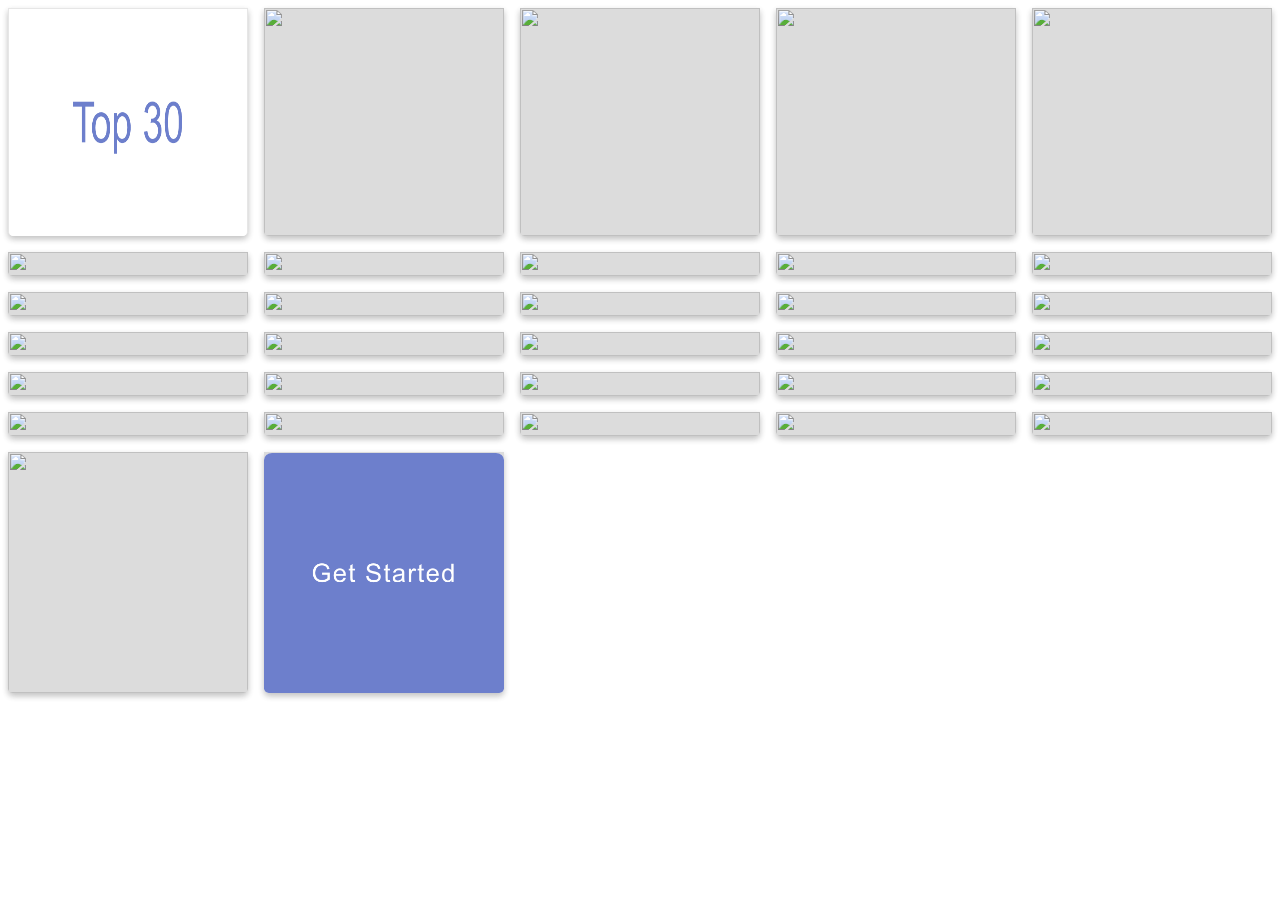
==== index.html @ 7e140d80 "UI for ad page business" ====
<!DOCTYPE html>
<html lang="en">
<head>
  <meta charset="UTF-8">
  <meta name="viewport" content="width=device-width, initial-scale=1.0">
  <title>Document</title>
  <link rel="stylesheet" href="styles.css">
</head>
<body>
  <div class="grid">
    <div class="content first">
      <a href=""><img class="personal_logo" src="imgs/top_30.png"></a>
      <div class="personal_links">
        <div class="nav_links">
          <a class="link link_1" href="">About</a>
          <a class="link link_2" href="">Advertise</a>
        </div>
        <a class="action_link" href=""> Login </a>
      </div>
    </div>
    <div class="content">
      <img class="personal_logo" src="https://cdn.dribbble.com/users/153277/screenshots/3590487/fashion-personal-assistant.png">
    </div>
    <div class="content">
      <img class="personal_logo" src="https://cdn.dribbble.com/users/13906/screenshots/3267684/mad-scientist-chico-dribbble.png">
    </div>
    <div class="content">
      <img class="personal_logo" src="https://cdn.dribbble.com/users/13906/screenshots/3338676/pups.png">
    </div>
    <div class="content">
      <img class="personal_logo" src="https://cdn.dribbble.com/users/3850044/screenshots/14404901/media/7e61c61d4c2bcf4389d426347d7b6b78.jpg">
    </div>
    <div class="content">
      <img class="personal_logo" src="https://cdn.dribbble.com/users/153277/screenshots/3590487/fashion-personal-assistant.png">
    </div>
    <div class="content">
      <img class="personal_logo" src="https://cdn.dribbble.com/users/13906/screenshots/3267684/mad-scientist-chico-dribbble.png">
    </div>
    <div class="content">
      <img class="personal_logo" src="https://cdn.dribbble.com/users/13906/screenshots/3338676/pups.png">
    </div>
    <div class="content">
      <img class="personal_logo" src="https://cdn.dribbble.com/users/3850044/screenshots/14404901/media/7e61c61d4c2bcf4389d426347d7b6b78.jpg">
    </div>
    <div class="content">
      <img class="personal_logo" src="https://cdn.dribbble.com/users/153277/screenshots/3590487/fashion-personal-assistant.png">
    </div>
    <div class="content">
      <img class="personal_logo" src="https://cdn.dribbble.com/users/13906/screenshots/3267684/mad-scientist-chico-dribbble.png">
    </div>
    <div class="content">
      <img class="personal_logo" src="https://cdn.dribbble.com/users/13906/screenshots/3338676/pups.png">
    </div>
    <div class="content">
      <img class="personal_logo" src="https://cdn.dribbble.com/users/3850044/screenshots/14404901/media/7e61c61d4c2bcf4389d426347d7b6b78.jpg">
    </div>
    <div class="content">
      <img class="personal_logo" src="https://cdn.dribbble.com/users/153277/screenshots/3590487/fashion-personal-assistant.png">
    </div>
    <div class="content">
      <img class="personal_logo" src="https://cdn.dribbble.com/users/13906/screenshots/3267684/mad-scientist-chico-dribbble.png">
    </div>
    <div class="content">
      <img class="personal_logo" src="https://cdn.dribbble.com/users/13906/screenshots/3338676/pups.png">
    </div>
    <div class="content">
      <img class="personal_logo" src="https://cdn.dribbble.com/users/3850044/screenshots/14404901/media/7e61c61d4c2bcf4389d426347d7b6b78.jpg">
    </div>
    <div class="content">
      <img class="personal_logo" src="https://cdn.dribbble.com/users/153277/screenshots/3590487/fashion-personal-assistant.png">
    </div>
    <div class="content">
      <img class="personal_logo" src="https://cdn.dribbble.com/users/13906/screenshots/3267684/mad-scientist-chico-dribbble.png">
    </div>
    <div class="content">
      <img class="personal_logo" src="https://cdn.dribbble.com/users/13906/screenshots/3338676/pups.png">
    </div>
    <div class="content">
      <img class="personal_logo" src="https://cdn.dribbble.com/users/3850044/screenshots/14404901/media/7e61c61d4c2bcf4389d426347d7b6b78.jpg">
    </div>
    <div class="content">
      <img class="personal_logo" src="https://cdn.dribbble.com/users/153277/screenshots/3590487/fashion-personal-assistant.png">
    </div>
    <div class="content">
      <img class="personal_logo" src="https://cdn.dribbble.com/users/13906/screenshots/3267684/mad-scientist-chico-dribbble.png">
    </div>
    <div class="content">
      <img class="personal_logo" src="https://cdn.dribbble.com/users/13906/screenshots/3338676/pups.png">
    </div>
    <div class="content">
      <img class="personal_logo" src="https://cdn.dribbble.com/users/3850044/screenshots/14404901/media/7e61c61d4c2bcf4389d426347d7b6b78.jpg">
    </div>
    <div class="content">
      <img class="personal_logo" src="https://cdn.dribbble.com/users/3850044/screenshots/14404901/media/7e61c61d4c2bcf4389d426347d7b6b78.jpg">
    </div>
    <div class="content">
      <img class="personal_logo" src="https://cdn.dribbble.com/users/153277/screenshots/3590487/fashion-personal-assistant.png">
    </div>
    <div class="content">
      <img class="personal_logo" src="https://cdn.dribbble.com/users/13906/screenshots/3267684/mad-scientist-chico-dribbble.png">
    </div>
    <div class="content">
      <img class="personal_logo" src="https://cdn.dribbble.com/users/13906/screenshots/3338676/pups.png">
    </div>
    <div class="content">
      <img class="personal_logo" src="https://cdn.dribbble.com/users/3850044/screenshots/14404901/media/7e61c61d4c2bcf4389d426347d7b6b78.jpg">
    </div>
    <div class="content">
      <img class="personal_logo" src="https://cdn.dribbble.com/users/3850044/screenshots/14404901/media/7e61c61d4c2bcf4389d426347d7b6b78.jpg">
    </div>
    <div class="content last">
      <div class="personal_links">
        <a href=""><img class="personal_logo" src="imgs/top30_get_started.png"></a>
      </div>
    </div>
  </div>
</body>
</html>
---- styles.css ----
body {
  letter-spacing: .03em;
}

.grid {
  display: grid;
  grid-template-columns: repeat(auto-fill, minmax(200px, 1fr));
  grid-gap: 1rem;
}

.content {
  background: gainsboro;
  overflow: hidden;
  border-bottom-left-radius: .3em;
  border-bottom-right-radius: .3em;

  box-shadow: 0 3px 6px rgba(0,0,0,0.16), 0 3px 6px rgba(0,0,0,0.1);
}
.first {
  background-color: white;
  border-top: 1px solid #e6e6e6;
    border-left: 1px solid #e6e6e6;
    border-right: 1px solid #e6e6e6;
}

.content::before {
  content: "";
  display: block;
}

.first::before {
  content: "";
  padding-bottom: 0;
  display: block;
}

.personal_logo {
  height: 100%;
  width: 100%;
  overflow: hidden;
  display: block;
}

.first.personal_logo {
  height: 60%;
  width: 100%;
  overflow: hidden;
}

.last.personal_logo {
  height: 100%;
  width: 100%;
  overflow: hidden;
}


.personal_links {
  overflow: auto;
  border-top: 1px solid gainsboro;
  background-color: white;
  width: 100%;
  border-top-left-radius: .5em;
  border-top-right-radius: .5em;
}


.nav_links {
  overflow: auto;
  text-align: center;
}



.link {
  font-size: 1.1em;
  text-decoration: none;
  padding: .3em 0;
}



.link_1 {
  overflow: auto;
  color: #6d7fcc;
  padding: .5 em .7em;
}

.link_2 {
  overflow: auto;
  color: #6d7fcc;
  padding: .3em .5em;
}

.action_link {
  margin-top: .4em;
  text-align: center; 
  display: block;
  padding: 1em .5em;
  background-color: #6d7fcc;
  color: white;
  text-decoration: none;
}

.get_started {
  text-align: center;
  vertical-align: middle;
  line-height: 90px;
}
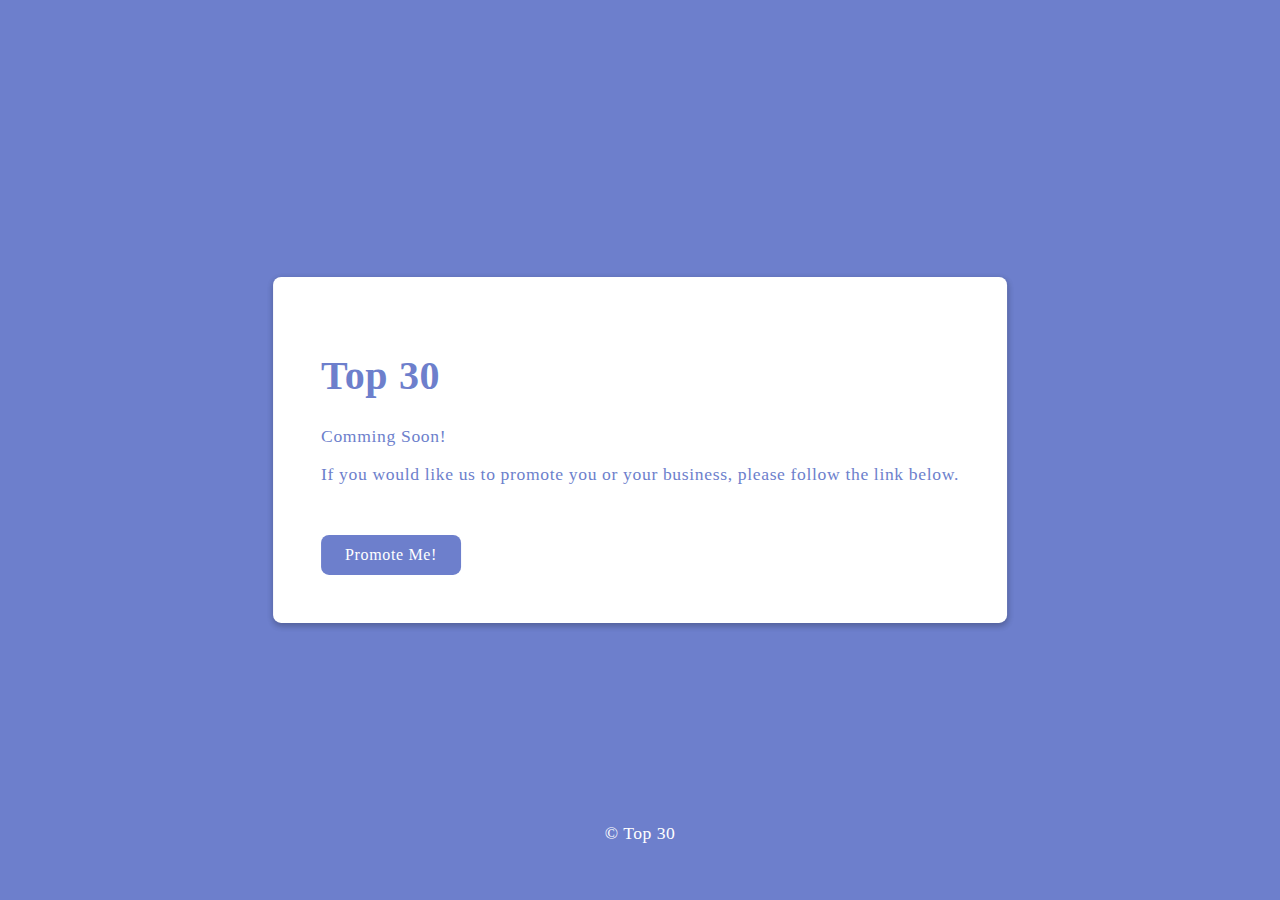
==== commit c806e99b: "finishing up placeholder site" ====
--- a/index.html
+++ b/index.html
@@ -3,116 +3,21 @@
 <head>
   <meta charset="UTF-8">
   <meta name="viewport" content="width=device-width, initial-scale=1.0">
-  <title>Document</title>
+  <title>Top 30</title>
   <link rel="stylesheet" href="styles.css">
 </head>
 <body>
-  <div class="grid">
-    <div class="content first">
-      <a href=""><img class="personal_logo" src="imgs/top_30.png"></a>
-      <div class="personal_links">
-        <div class="nav_links">
-          <a class="link link_1" href="">About</a>
-          <a class="link link_2" href="">Advertise</a>
-        </div>
-        <a class="action_link" href=""> Login </a>
-      </div>
+  <div class="full-page-bg">
+    <div class="temp_content">
+      <h1 class="promo-title"> Top 30 </h1>
+      <p class="promo-text"> Comming Soon! </p>
+      <p class="promo-text"> If you would like us to promote you or your business, please follow the link below.</p>
+
+      <a class="promote-me" href="https://forms.gle/U7ag53uYrs41WRg99" target="_blank">Promote Me!</a>
     </div>
-    <div class="content">
-      <img class="personal_logo" src="https://cdn.dribbble.com/users/153277/screenshots/3590487/fashion-personal-assistant.png">
-    </div>
-    <div class="content">
-      <img class="personal_logo" src="https://cdn.dribbble.com/users/13906/screenshots/3267684/mad-scientist-chico-dribbble.png">
-    </div>
-    <div class="content">
-      <img class="personal_logo" src="https://cdn.dribbble.com/users/13906/screenshots/3338676/pups.png">
-    </div>
-    <div class="content">
-      <img class="personal_logo" src="https://cdn.dribbble.com/users/3850044/screenshots/14404901/media/7e61c61d4c2bcf4389d426347d7b6b78.jpg">
-    </div>
-    <div class="content">
-      <img class="personal_logo" src="https://cdn.dribbble.com/users/153277/screenshots/3590487/fashion-personal-assistant.png">
-    </div>
-    <div class="content">
-      <img class="personal_logo" src="https://cdn.dribbble.com/users/13906/screenshots/3267684/mad-scientist-chico-dribbble.png">
-    </div>
-    <div class="content">
-      <img class="personal_logo" src="https://cdn.dribbble.com/users/13906/screenshots/3338676/pups.png">
-    </div>
-    <div class="content">
-      <img class="personal_logo" src="https://cdn.dribbble.com/users/3850044/screenshots/14404901/media/7e61c61d4c2bcf4389d426347d7b6b78.jpg">
-    </div>
-    <div class="content">
-      <img class="personal_logo" src="https://cdn.dribbble.com/users/153277/screenshots/3590487/fashion-personal-assistant.png">
-    </div>
-    <div class="content">
-      <img class="personal_logo" src="https://cdn.dribbble.com/users/13906/screenshots/3267684/mad-scientist-chico-dribbble.png">
-    </div>
-    <div class="content">
-      <img class="personal_logo" src="https://cdn.dribbble.com/users/13906/screenshots/3338676/pups.png">
-    </div>
-    <div class="content">
-      <img class="personal_logo" src="https://cdn.dribbble.com/users/3850044/screenshots/14404901/media/7e61c61d4c2bcf4389d426347d7b6b78.jpg">
-    </div>
-    <div class="content">
-      <img class="personal_logo" src="https://cdn.dribbble.com/users/153277/screenshots/3590487/fashion-personal-assistant.png">
-    </div>
-    <div class="content">
-      <img class="personal_logo" src="https://cdn.dribbble.com/users/13906/screenshots/3267684/mad-scientist-chico-dribbble.png">
-    </div>
-    <div class="content">
-      <img class="personal_logo" src="https://cdn.dribbble.com/users/13906/screenshots/3338676/pups.png">
-    </div>
-    <div class="content">
-      <img class="personal_logo" src="https://cdn.dribbble.com/users/3850044/screenshots/14404901/media/7e61c61d4c2bcf4389d426347d7b6b78.jpg">
-    </div>
-    <div class="content">
-      <img class="personal_logo" src="https://cdn.dribbble.com/users/153277/screenshots/3590487/fashion-personal-assistant.png">
-    </div>
-    <div class="content">
-      <img class="personal_logo" src="https://cdn.dribbble.com/users/13906/screenshots/3267684/mad-scientist-chico-dribbble.png">
-    </div>
-    <div class="content">
-      <img class="personal_logo" src="https://cdn.dribbble.com/users/13906/screenshots/3338676/pups.png">
-    </div>
-    <div class="content">
-      <img class="personal_logo" src="https://cdn.dribbble.com/users/3850044/screenshots/14404901/media/7e61c61d4c2bcf4389d426347d7b6b78.jpg">
-    </div>
-    <div class="content">
-      <img class="personal_logo" src="https://cdn.dribbble.com/users/153277/screenshots/3590487/fashion-personal-assistant.png">
-    </div>
-    <div class="content">
-      <img class="personal_logo" src="https://cdn.dribbble.com/users/13906/screenshots/3267684/mad-scientist-chico-dribbble.png">
-    </div>
-    <div class="content">
-      <img class="personal_logo" src="https://cdn.dribbble.com/users/13906/screenshots/3338676/pups.png">
-    </div>
-    <div class="content">
-      <img class="personal_logo" src="https://cdn.dribbble.com/users/3850044/screenshots/14404901/media/7e61c61d4c2bcf4389d426347d7b6b78.jpg">
-    </div>
-    <div class="content">
-      <img class="personal_logo" src="https://cdn.dribbble.com/users/3850044/screenshots/14404901/media/7e61c61d4c2bcf4389d426347d7b6b78.jpg">
-    </div>
-    <div class="content">
-      <img class="personal_logo" src="https://cdn.dribbble.com/users/153277/screenshots/3590487/fashion-personal-assistant.png">
-    </div>
-    <div class="content">
-      <img class="personal_logo" src="https://cdn.dribbble.com/users/13906/screenshots/3267684/mad-scientist-chico-dribbble.png">
-    </div>
-    <div class="content">
-      <img class="personal_logo" src="https://cdn.dribbble.com/users/13906/screenshots/3338676/pups.png">
-    </div>
-    <div class="content">
-      <img class="personal_logo" src="https://cdn.dribbble.com/users/3850044/screenshots/14404901/media/7e61c61d4c2bcf4389d426347d7b6b78.jpg">
-    </div>
-    <div class="content">
-      <img class="personal_logo" src="https://cdn.dribbble.com/users/3850044/screenshots/14404901/media/7e61c61d4c2bcf4389d426347d7b6b78.jpg">
-    </div>
-    <div class="content last">
-      <div class="personal_links">
-        <a href=""><img class="personal_logo" src="imgs/top30_get_started.png"></a>
-      </div>
-    </div>
+  </div>
+  <div class="footer">
+    <p> © Top 30 </p>
   </div>
 </body>
 </html>--- a/styles.css
+++ b/styles.css
@@ -1,5 +1,15 @@
+.strip_color {
+  background-color: #6d7fcc;
+  height: 3px;
+}
 body {
   letter-spacing: .03em;
+  margin: 0;
+  background-color: #6d7fcc;
+}
+
+.site {
+  margin: 8px;
 }
 
 .grid {
@@ -39,18 +49,21 @@
   width: 100%;
   overflow: hidden;
   display: block;
+  object-fit: cover;
 }
 
 .first.personal_logo {
   height: 60%;
   width: 100%;
   overflow: hidden;
+  object-fit: fill;
 }
 
 .last.personal_logo {
   height: 100%;
   width: 100%;
   overflow: hidden;
+  object-fit: fill;
 }
 
 
@@ -67,6 +80,7 @@
 .nav_links {
   overflow: auto;
   text-align: center;
+  padding: .3em;
 }
 
 
@@ -82,17 +96,16 @@
 .link_1 {
   overflow: auto;
   color: #6d7fcc;
-  padding: .5 em .7em;
+  padding: .5em 1em;
 }
 
 .link_2 {
   overflow: auto;
   color: #6d7fcc;
-  padding: .3em .5em;
+  padding: .5em 1em;
 }
 
 .action_link {
-  margin-top: .4em;
   text-align: center; 
   display: block;
   padding: 1em .5em;
@@ -106,3 +119,60 @@
   vertical-align: middle;
   line-height: 90px;
 }
+
+
+
+/* Coming Soon! */
+
+.full-page-bg {
+  background-color: #6d7fcc;
+  position: absolute;
+  letter-spacing: .04em;
+  top: 0; right: 0; bottom: 0; left: 0;
+}
+
+h1 {
+  font-size: 2em;
+}
+
+.temp_content {
+  position: absolute;
+  top: 50%;
+  left: 50%;
+  margin-right: -50%;
+  transform: translate(-50%, -50%);
+  color: #6d7fcc;
+  background-color: white;
+  padding: 3em;
+  border-radius: .5em;
+  box-shadow: 0 3px 6px rgba(0,0,0,0.16), 0 3px 6px rgba(0,0,0,0.1);
+}
+
+.promote-me {
+  text-decoration: none;
+  color: white;
+  background-color: #6d7fcc;
+  padding: .7em 1.5em;
+  border-radius: .5em;
+  margin-top: 2em;
+  display: inline-block;
+}
+
+.promo-title {
+  font-size: 2.5em;
+}
+
+.promo-text {
+  font-size: 1.1em;
+}
+
+.footer {
+  position: absolute;
+  bottom: 10px;
+  text-align: center;
+  margin-right: -50%;
+  left: 50%;
+  transform: translate(-50%, -50%);
+  color: white;
+  font-size: 1.1em;
+}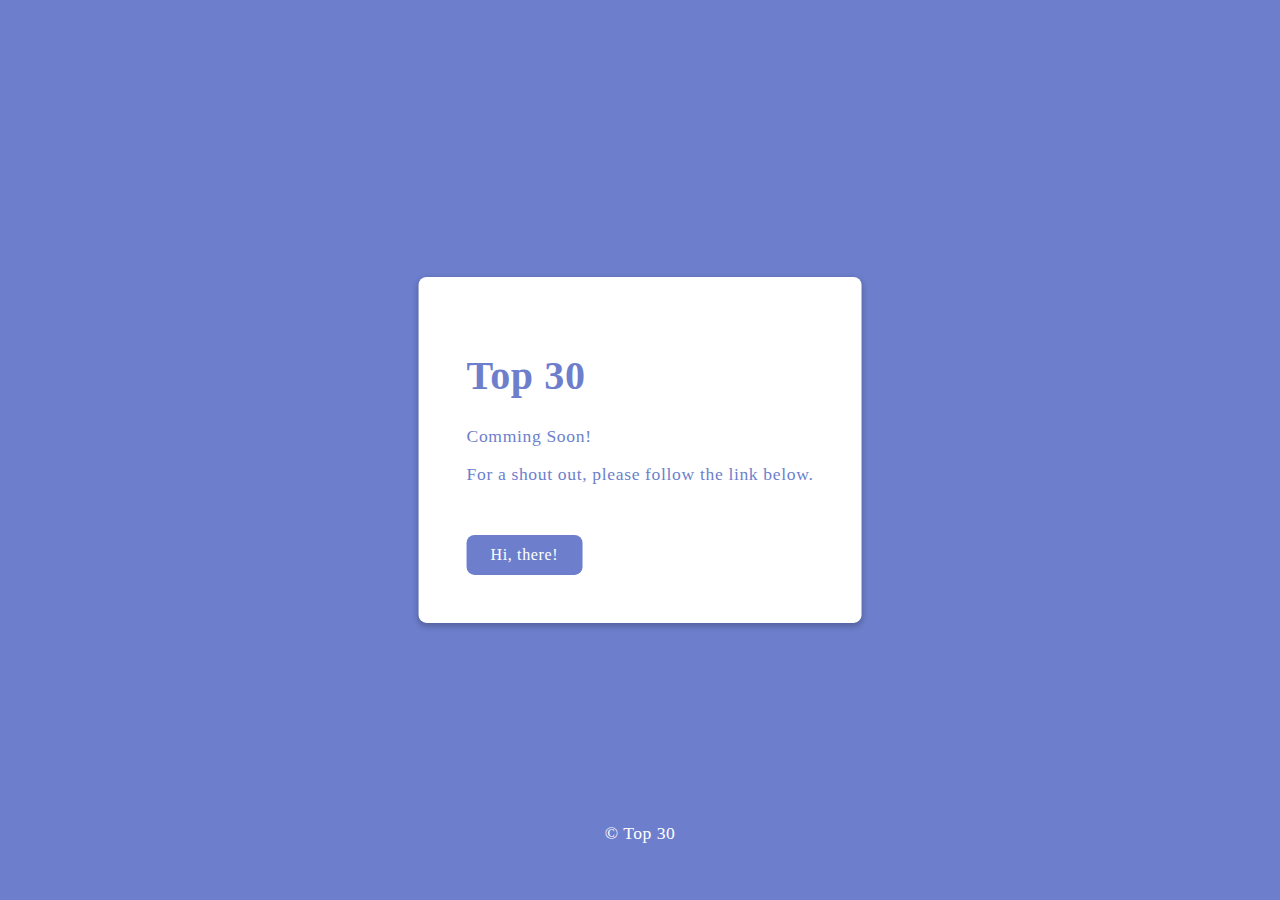
==== commit dcea94c4: "shout outs is the terminology" ====
--- a/index.html
+++ b/index.html
@@ -11,9 +11,9 @@
     <div class="temp_content">
       <h1 class="promo-title"> Top 30 </h1>
       <p class="promo-text"> Comming Soon! </p>
-      <p class="promo-text"> If you would like us to promote you or your business, please follow the link below.</p>
+      <p class="promo-text"> For a shout out, please follow the link below.</p>
 
-      <a class="promote-me" href="https://forms.gle/U7ag53uYrs41WRg99" target="_blank">Promote Me!</a>
+      <a class="promote-me" href="https://forms.gle/U7ag53uYrs41WRg99" target="_blank">Hi, there!</a>
     </div>
   </div>
   <div class="footer">
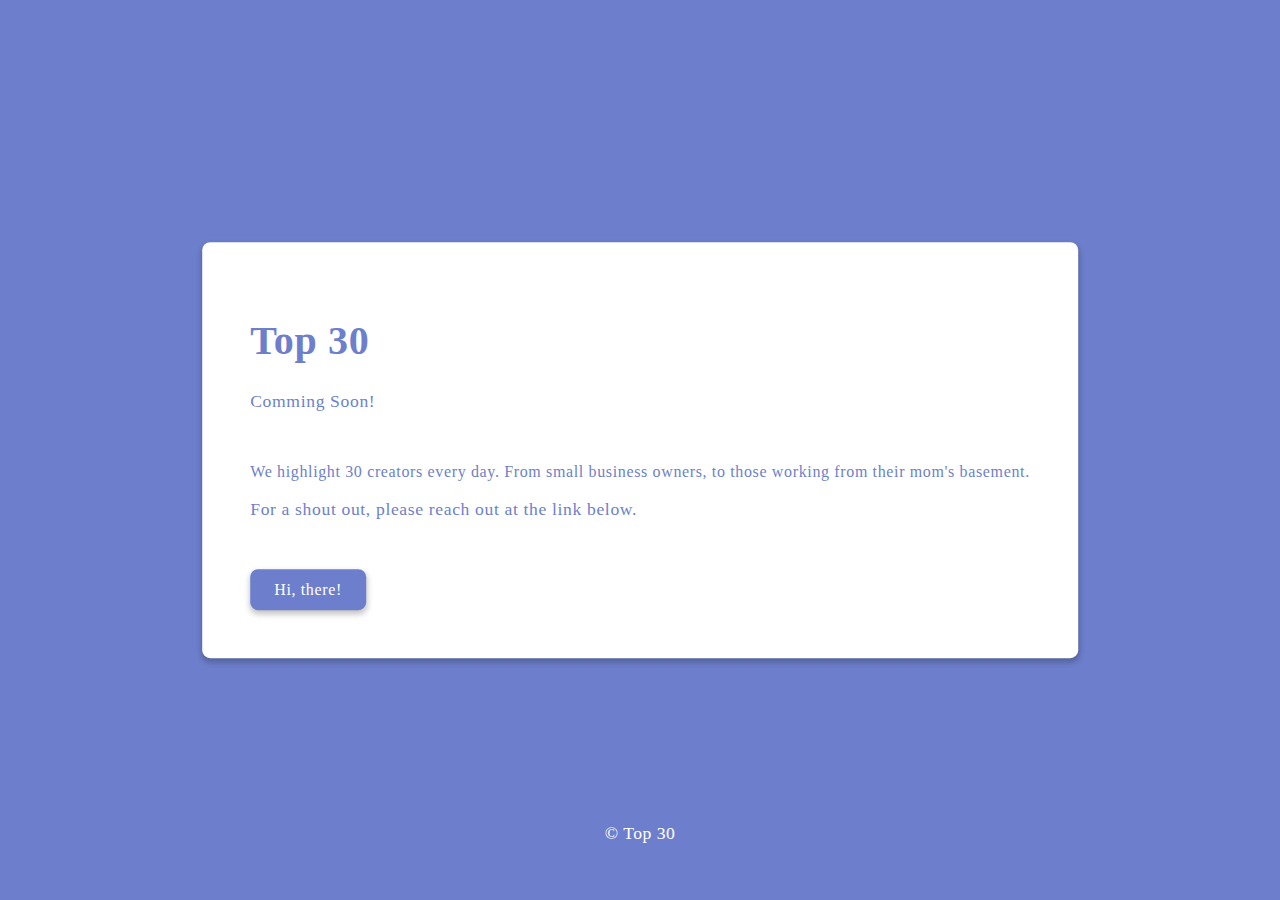
==== commit 0260ff44: "finishing touches on coming-soon banner" ====
--- a/index.html
+++ b/index.html
@@ -11,7 +11,9 @@
     <div class="temp_content">
       <h1 class="promo-title"> Top 30 </h1>
       <p class="promo-text"> Comming Soon! </p>
-      <p class="promo-text"> For a shout out, please follow the link below.</p>
+      <br>
+      <p class="tag-line">We highlight 30 creators every day. From small business owners, to those working from their mom's basement.</p>
+      <p class="promo-text"> For a shout out, please reach out at the link below.</p>
 
       <a class="promote-me" href="https://forms.gle/U7ag53uYrs41WRg99" target="_blank">Hi, there!</a>
     </div>
--- a/styles.css
+++ b/styles.css
@@ -156,6 +156,7 @@
   border-radius: .5em;
   margin-top: 2em;
   display: inline-block;
+  box-shadow: 0 3px 6px rgba(0,0,0,0.16), 0 3px 6px rgba(0,0,0,0.1);
 }
 
 .promo-title {
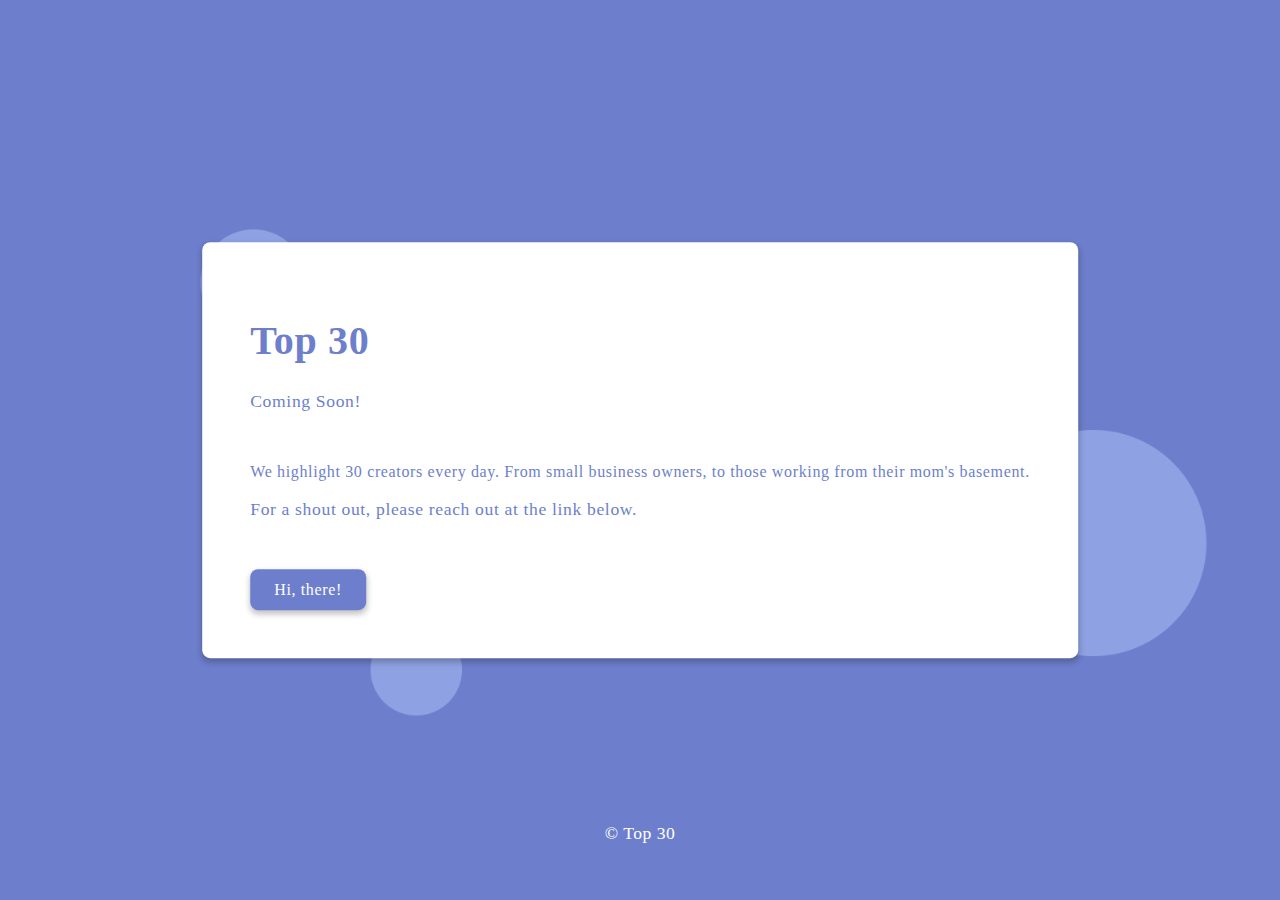
==== commit 61a05a2d: "added background opaque image" ====
--- a/index.html
+++ b/index.html
@@ -10,7 +10,7 @@
   <div class="full-page-bg">
     <div class="temp_content">
       <h1 class="promo-title"> Top 30 </h1>
-      <p class="promo-text"> Comming Soon! </p>
+      <p class="promo-text"> Coming Soon! </p>
       <br>
       <p class="tag-line">We highlight 30 creators every day. From small business owners, to those working from their mom's basement.</p>
       <p class="promo-text"> For a shout out, please reach out at the link below.</p>
--- a/styles.css
+++ b/styles.css
@@ -129,6 +129,9 @@
   position: absolute;
   letter-spacing: .04em;
   top: 0; right: 0; bottom: 0; left: 0;
+  background-image: url('imgs/background-image.png');
+  background-size: cover;
+  background-blend-mode: screen;
 }
 
 h1 {
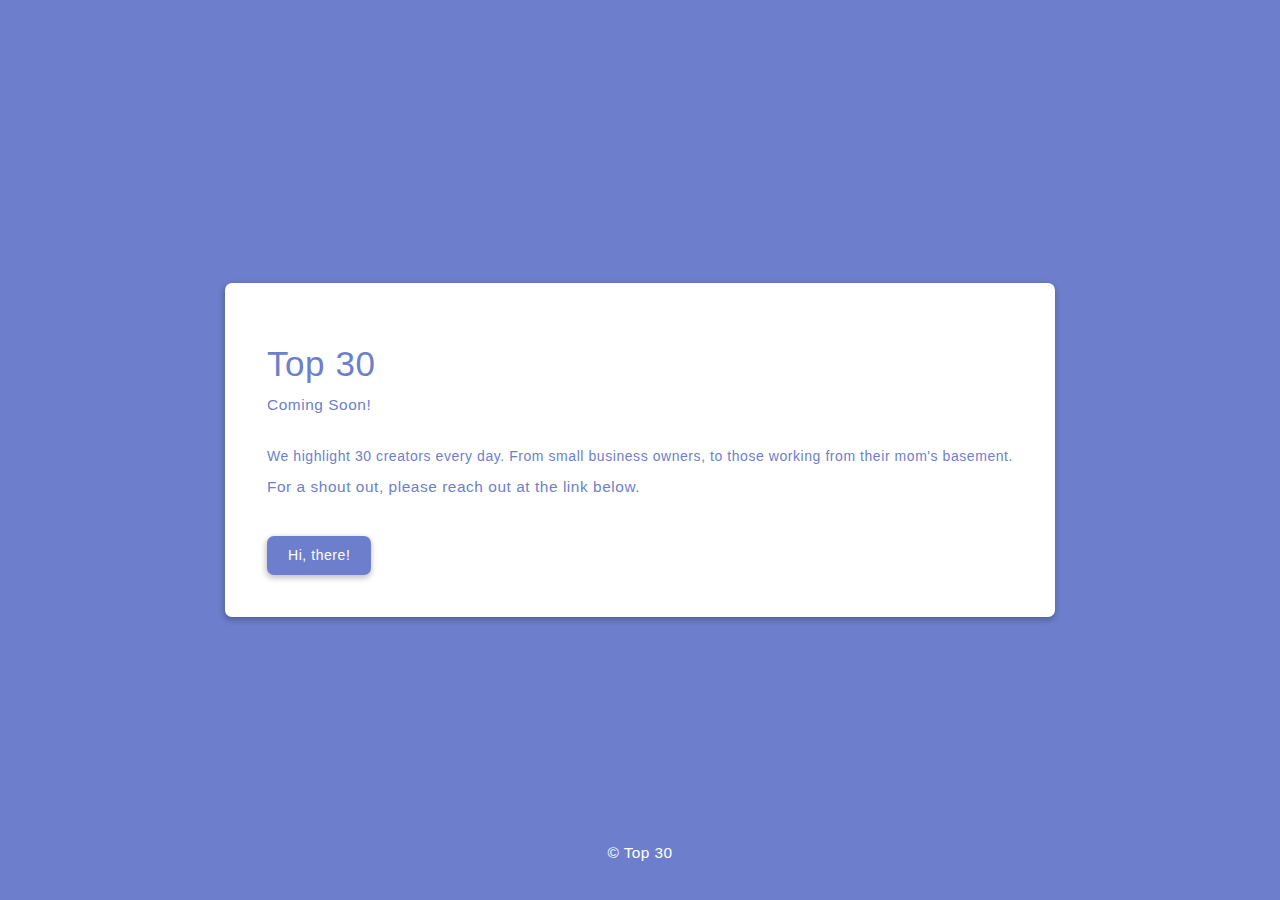
==== commit aecbe58c: "site ui is complete, need to add user login" ====
--- a/index.html
+++ b/index.html
@@ -5,6 +5,9 @@
   <meta name="viewport" content="width=device-width, initial-scale=1.0">
   <title>Top 30</title>
   <link rel="stylesheet" href="styles.css">
+  <link rel="stylesheet" href="https://maxcdn.bootstrapcdn.com/bootstrap/3.4.1/css/bootstrap.min.css">
+  <script src="https://ajax.googleapis.com/ajax/libs/jquery/3.5.1/jquery.min.js"></script>
+  <script src="https://maxcdn.bootstrapcdn.com/bootstrap/3.4.1/js/bootstrap.min.js"></script>
 </head>
 <body>
   <div class="full-page-bg">
@@ -15,7 +18,7 @@
       <p class="tag-line">We highlight 30 creators every day. From small business owners, to those working from their mom's basement.</p>
       <p class="promo-text"> For a shout out, please reach out at the link below.</p>
 
-      <a class="promote-me" href="https://forms.gle/U7ag53uYrs41WRg99" target="_blank">Hi, there!</a>
+      <a class="promote-me remove-bootstrap-css" href="https://forms.gle/U7ag53uYrs41WRg99" target="_blank">Hi, there!</a>
     </div>
   </div>
   <div class="footer">
--- a/styles.css
+++ b/styles.css
@@ -4,8 +4,11 @@
 }
 body {
   letter-spacing: .03em;
-  margin: 0;
-  background-color: #6d7fcc;
+  margin: 8px !important;
+  background-color: #6d7fcc !important;
+  background-image: url('imgs/background-image.png');
+  background-size: cover;
+  background-blend-mode: screen;
 }
 
 .site {
@@ -26,6 +29,17 @@
 
   box-shadow: 0 3px 6px rgba(0,0,0,0.16), 0 3px 6px rgba(0,0,0,0.1);
 }
+
+.last {
+  border-radius: .5em;
+  border: 1px solid gainsboro;
+  transition: all ease-out .3s;
+}
+
+.last:hover {
+  border: 3px solid white;
+}
+
 .first {
   background-color: white;
   border-top: 1px solid #e6e6e6;
@@ -69,7 +83,6 @@
 
 .personal_links {
   overflow: auto;
-  border-top: 1px solid gainsboro;
   background-color: white;
   width: 100%;
   border-top-left-radius: .5em;
@@ -81,6 +94,7 @@
   overflow: auto;
   text-align: center;
   padding: .3em;
+  background-color: #6d7fcc;
 }
 
 
@@ -88,21 +102,20 @@
 .link {
   font-size: 1.1em;
   text-decoration: none;
-  padding: .3em 0;
+  padding: .1em 0;
+  color: white;
 }
 
 
 
 .link_1 {
   overflow: auto;
-  color: #6d7fcc;
-  padding: .5em 1em;
+  padding: .1em 1em;
 }
 
 .link_2 {
   overflow: auto;
-  color: #6d7fcc;
-  padding: .5em 1em;
+  padding: .1em 1em;
 }
 
 .action_link {
@@ -129,9 +142,7 @@
   position: absolute;
   letter-spacing: .04em;
   top: 0; right: 0; bottom: 0; left: 0;
-  background-image: url('imgs/background-image.png');
-  background-size: cover;
-  background-blend-mode: screen;
+  
 }
 
 h1 {
@@ -179,4 +190,14 @@
   transform: translate(-50%, -50%);
   color: white;
   font-size: 1.1em;
+}
+
+.enlarged-promo-image {
+  width: 100%;
+  height: 100%;
+}
+
+.remove-bootstrap-css:hover {
+  color: white;
+  text-decoration: none;
 }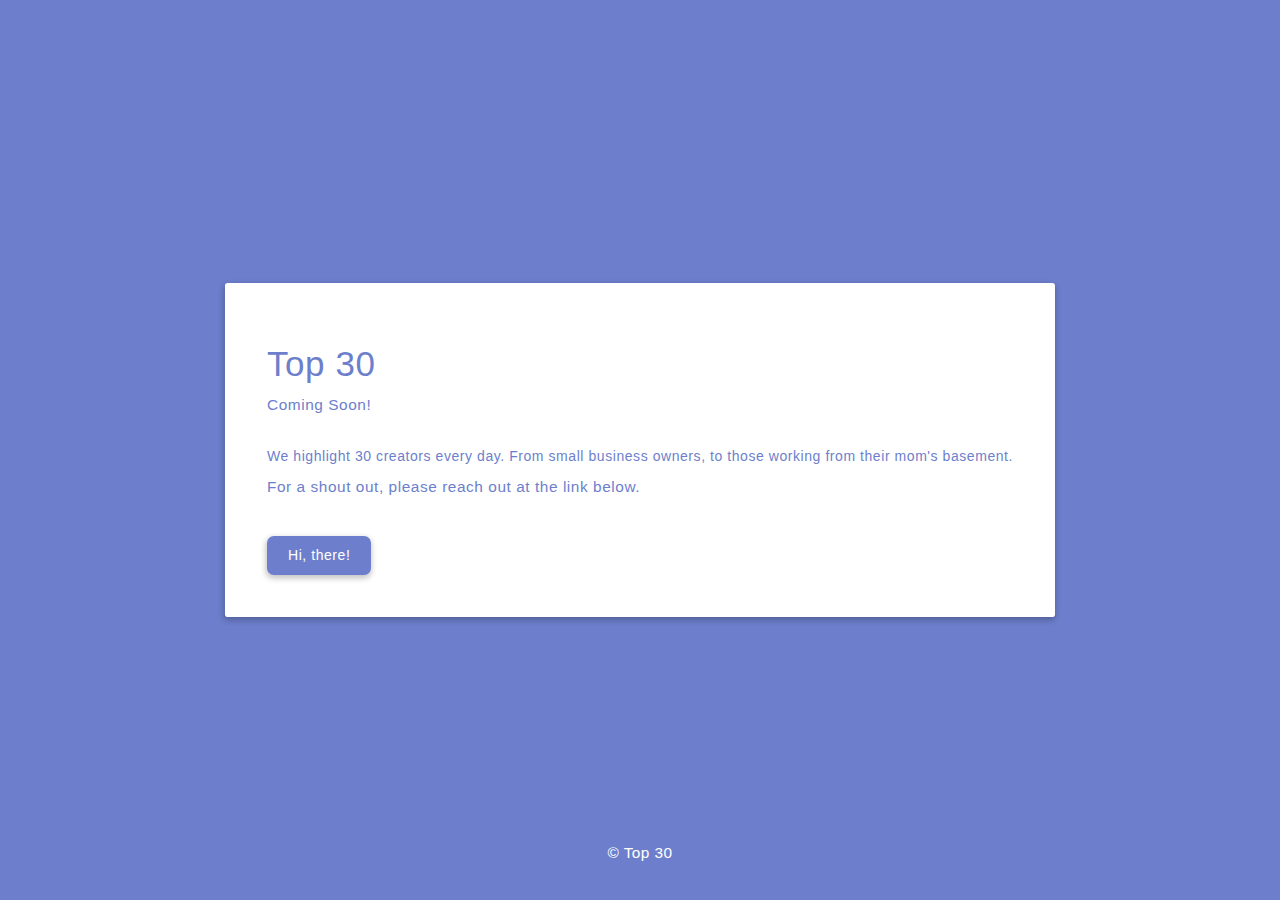
==== commit 3a3cc8a6: "update favicon" ====
--- a/index.html
+++ b/index.html
@@ -5,6 +5,7 @@
   <meta name="viewport" content="width=device-width, initial-scale=1.0">
   <title>Top 30</title>
   <link rel="stylesheet" href="styles.css">
+  <link rel="icon" type="image/png" href="imgs/top_30_favicon_logo.png"/>
   <link rel="stylesheet" href="https://maxcdn.bootstrapcdn.com/bootstrap/3.4.1/css/bootstrap.min.css">
   <script src="https://ajax.googleapis.com/ajax/libs/jquery/3.5.1/jquery.min.js"></script>
   <script src="https://maxcdn.bootstrapcdn.com/bootstrap/3.4.1/js/bootstrap.min.js"></script>
@@ -25,4 +26,4 @@
     <p> © Top 30 </p>
   </div>
 </body>
-</html>+</html>
--- a/styles.css
+++ b/styles.css
@@ -1,10 +1,33 @@
-.strip_color {
-  background-color: #6d7fcc;
-  height: 3px;
-}
+/* scrollbar0 */
+
+
+
+::-webkit-scrollbar {
+  width: 8px; /* 1px wider than Lion. */
+  /* This is more usable for users trying to click it. */
+  background-color: rgba(0,0,0,0);
+  -webkit-border-radius: 100px;
+}
+/* hover effect for both scrollbar area, and scrollbar 'thumb' */
+::-webkit-scrollbar:hover {
+  background-color: rgba(0, 0, 0, 0.09);
+}
+
+/* The scrollbar 'thumb' ...that marque oval shape in a scrollbar */
+::-webkit-scrollbar-thumb:vertical {
+  /* This is the EXACT color of Mac OS scrollbars. 
+     Yes, I pulled out digital color meter */
+  background: rgba(0,0,0,0.3);
+  -webkit-border-radius: 100px;
+}
+::-webkit-scrollbar-thumb:vertical:active {
+  background: rgba(0,0,0,0.61); /* Some darker color when you click it */
+  -webkit-border-radius: 100px;
+}
+
 body {
   letter-spacing: .03em;
-  margin: 8px !important;
+  margin: 12px 0 !important;
   background-color: #6d7fcc !important;
   background-image: url('imgs/background-image.png');
   background-size: cover;
@@ -42,9 +65,6 @@
 
 .first {
   background-color: white;
-  border-top: 1px solid #e6e6e6;
-    border-left: 1px solid #e6e6e6;
-    border-right: 1px solid #e6e6e6;
 }
 
 .content::before {
@@ -85,8 +105,6 @@
   overflow: auto;
   background-color: white;
   width: 100%;
-  border-top-left-radius: .5em;
-  border-top-right-radius: .5em;
 }
 
 
@@ -158,7 +176,7 @@
   color: #6d7fcc;
   background-color: white;
   padding: 3em;
-  border-radius: .5em;
+  border-radius: .2em;
   box-shadow: 0 3px 6px rgba(0,0,0,0.16), 0 3px 6px rgba(0,0,0,0.1);
 }
 
@@ -200,4 +218,4 @@
 .remove-bootstrap-css:hover {
   color: white;
   text-decoration: none;
-}+}
